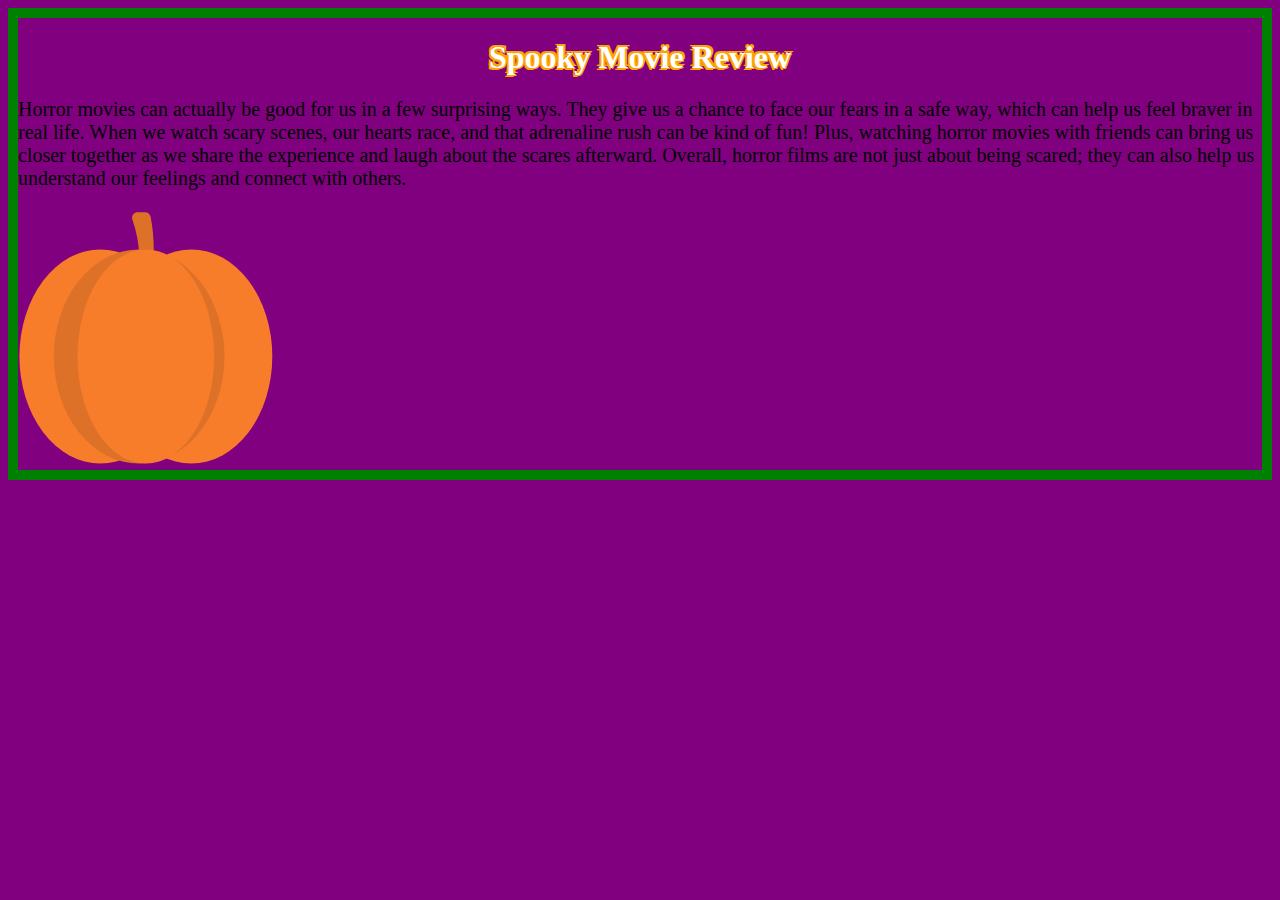
==== 2index.html @ 16cd81c1 "Add files via upload" ====
<!DOCTYPE html>
<html lang="en">
<head>
    <meta charset="UTF-8">
    <meta http-equiv="X-UA-Compatible" content="IE=edge">
    <meta name="viewport" content="width=device-width, initial-scale=1.0">
    <link rel="stylesheet" href="review.css">
    <title>Document</title>
</head>
<body>

    <h1>Spooky Movie Review</h1>
    
<p>
    Horror movies can actually be good for us in a few surprising ways. They give us a chance to face our fears in a safe way, which can help us feel braver in real life. When we watch scary scenes, our hearts race, and that adrenaline rush can be kind of fun! Plus, watching horror movies with friends can bring us closer together as we share the experience and laugh about the scares afterward. Overall, horror films are not just about being scared; they can also help us understand our feelings and connect with others.
</p>

<a href="index.html">
    <img src="pumkin.svg" alt="Flowers in Chania">
</a>

</body>
</html>
---- review.css ----
body {
    background-color: purple;
  }
 body {
    border:10px green solid;
  }
 h1 {
    text-align: center;
    color: white;
    font-family: 'Irish Grover', cursive;
    text-shadow: 
                -2px -2px 0 orange,
                2px -2px 0 orange,
                -2px 2px 0 orange,
                1px 1px 0 orange; 
        }
 .custom-text {
          font-size: 24px;
          color: #333; /* Text color */
      }

p {
font-family: 'Irish Grover', cursive;
font-size: 20px;
}
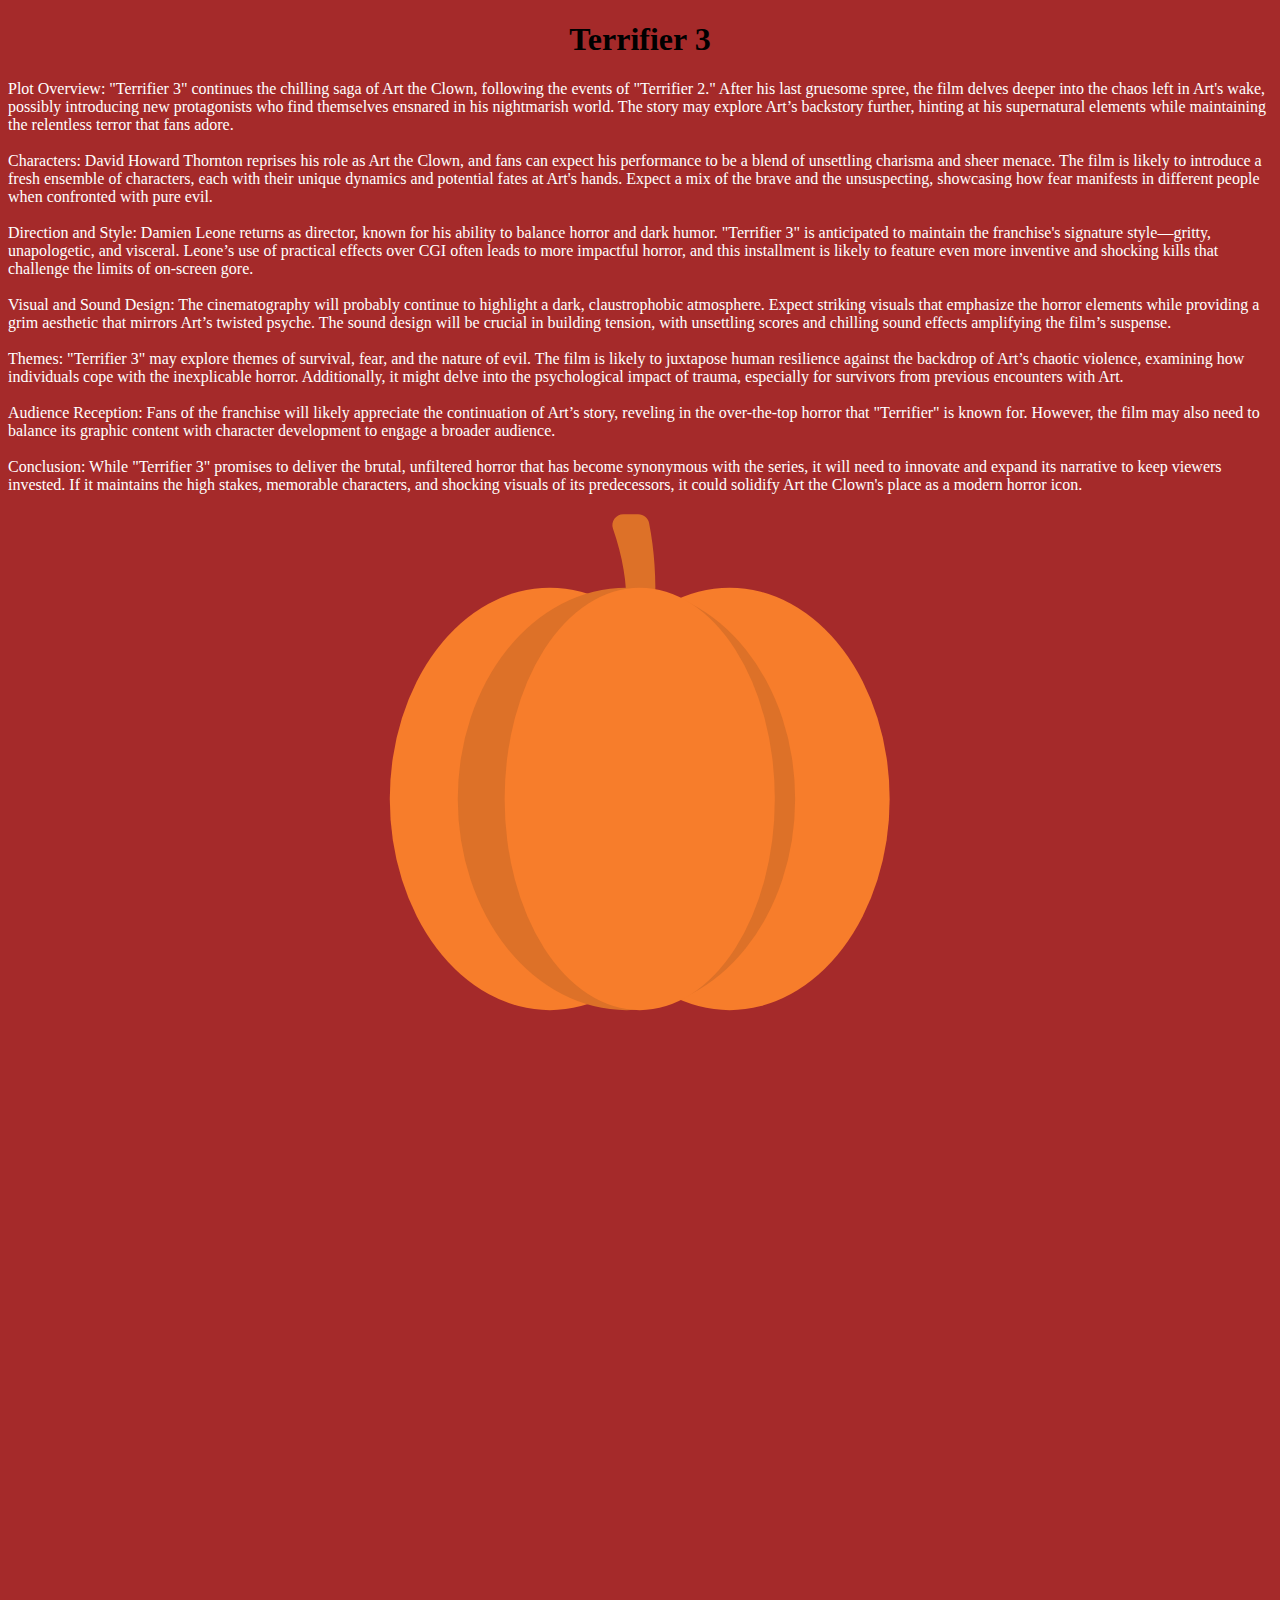
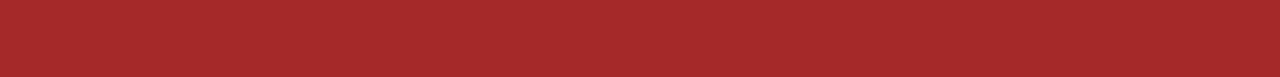
==== commit 304e7756: "Add files via upload" ====
--- a/2index.html
+++ b/2index.html
@@ -4,20 +4,41 @@
     <meta charset="UTF-8">
     <meta http-equiv="X-UA-Compatible" content="IE=edge">
     <meta name="viewport" content="width=device-width, initial-scale=1.0">
-    <link rel="stylesheet" href="review.css">
+    <link rel="stylesheet" href="review2.css">
     <title>Document</title>
 </head>
 <body>
 
-    <h1>Spooky Movie Review</h1>
+    <h1>Terrifier 3</h1>
     
 <p>
-    Horror movies can actually be good for us in a few surprising ways. They give us a chance to face our fears in a safe way, which can help us feel braver in real life. When we watch scary scenes, our hearts race, and that adrenaline rush can be kind of fun! Plus, watching horror movies with friends can bring us closer together as we share the experience and laugh about the scares afterward. Overall, horror films are not just about being scared; they can also help us understand our feelings and connect with others.
+    Plot Overview: "Terrifier 3" continues the chilling saga of Art the Clown, following the events of "Terrifier 2." After his last gruesome spree, the film delves deeper into the chaos left in Art's wake, possibly introducing new protagonists who find themselves ensnared in his nightmarish world. The story may explore Art’s backstory further, hinting at his supernatural elements while maintaining the relentless terror that fans adore.
+    <br>
+    <br>
+    Characters: David Howard Thornton reprises his role as Art the Clown, and fans can expect his performance to be a blend of unsettling charisma and sheer menace. The film is likely to introduce a fresh ensemble of characters, each with their unique dynamics and potential fates at Art's hands. Expect a mix of the brave and the unsuspecting, showcasing how fear manifests in different people when confronted with pure evil.
+    <br>
+    <br>
+    Direction and Style: Damien Leone returns as director, known for his ability to balance horror and dark humor. "Terrifier 3" is anticipated to maintain the franchise's signature style—gritty, unapologetic, and visceral. Leone’s use of practical effects over CGI often leads to more impactful horror, and this installment is likely to feature even more inventive and shocking kills that challenge the limits of on-screen gore.
+    <br>
+    <br>
+    Visual and Sound Design: The cinematography will probably continue to highlight a dark, claustrophobic atmosphere. Expect striking visuals that emphasize the horror elements while providing a grim aesthetic that mirrors Art’s twisted psyche. The sound design will be crucial in building tension, with unsettling scores and chilling sound effects amplifying the film’s suspense.
+    <br>
+    <br>
+    Themes: "Terrifier 3" may explore themes of survival, fear, and the nature of evil. The film is likely to juxtapose human resilience against the backdrop of Art’s chaotic violence, examining how individuals cope with the inexplicable horror. Additionally, it might delve into the psychological impact of trauma, especially for survivors from previous encounters with Art.
+    <br>
+    <br>
+    Audience Reception: Fans of the franchise will likely appreciate the continuation of Art’s story, reveling in the over-the-top horror that "Terrifier" is known for. However, the film may also need to balance its graphic content with character development to engage a broader audience.
+    <br>
+    <br>
+    Conclusion: While "Terrifier 3" promises to deliver the brutal, unfiltered horror that has become synonymous with the series, it will need to innovate and expand its narrative to keep viewers invested. If it maintains the high stakes, memorable characters, and shocking visuals of its predecessors, it could solidify Art the Clown's place as a modern horror icon.
 </p>
 
 <a href="index.html">
-    <img src="pumkin.svg" alt="Flowers in Chania">
+    <img src="pumkin.svg" alt="Flowers in Chania" class="center">
 </a>
+<canvas `id="c" height="650" width="650" ></canvas>
 
+
+<script src="canvas.js"></script>
 </body>
 </html>--- a/review2.css
+++ b/review2.css
@@ -0,0 +1,46 @@
+body{
+    background-color: brown;
+}
+
+.center {
+    display: block;
+    margin-left: auto;
+    margin-right: auto;
+    width: 40%;
+  }
+
+  p{
+    color: white;
+    
+  }
+
+  
+  /* customizable snowflake styling */
+  .snowflake {
+    color: #fff;
+    font-size: 1em;
+    font-family: Serif;
+    text-shadow: 0 0 1px #000;
+  }
+  
+  @-webkit-keyframes snowflakes-fall{0%{top:-10%}100%{top:100%}}@-webkit-keyframes snowflakes-shake{0%{-webkit-transform:translateX(0px);transform:translateX(0px)}50%{-webkit-transform:translateX(80px);transform:translateX(80px)}100%{-webkit-transform:translateX(0px);transform:translateX(0px)}}@keyframes snowflakes-fall{0%{top:-10%}100%{top:100%}}@keyframes snowflakes-shake{0%{transform:translateX(0px)}50%{transform:translateX(80px)}100%{transform:translateX(0px)}}.snowflake{position:fixed;top:-10%;z-index:9999;-webkit-user-select:none;-moz-user-select:none;-ms-user-select:none;user-select:none;cursor:default;-webkit-animation-name:snowflakes-fall,snowflakes-shake;-webkit-animation-duration:10s,3s;-webkit-animation-timing-function:linear,ease-in-out;-webkit-animation-iteration-count:infinite,infinite;-webkit-animation-play-state:running,running;animation-name:snowflakes-fall,snowflakes-shake;animation-duration:10s,3s;animation-timing-function:linear,ease-in-out;animation-iteration-count:infinite,infinite;animation-play-state:running,running}.snowflake:nth-of-type(0){left:1%;-webkit-animation-delay:0s,0s;animation-delay:0s,0s}.snowflake:nth-of-type(1){left:10%;-webkit-animation-delay:1s,1s;animation-delay:1s,1s}.snowflake:nth-of-type(2){left:20%;-webkit-animation-delay:6s,.5s;animation-delay:6s,.5s}.snowflake:nth-of-type(3){left:30%;-webkit-animation-delay:4s,2s;animation-delay:4s,2s}.snowflake:nth-of-type(4){left:40%;-webkit-animation-delay:2s,2s;animation-delay:2s,2s}.snowflake:nth-of-type(5){left:50%;-webkit-animation-delay:8s,3s;animation-delay:8s,3s}.snowflake:nth-of-type(6){left:60%;-webkit-animation-delay:6s,2s;animation-delay:6s,2s}.snowflake:nth-of-type(7){left:70%;-webkit-animation-delay:2s,1s;animation-delay:2s,1s}.snowflake:nth-of-type(8){left:80%;-webkit-animation-delay:1s,0s;animation-delay:1s,0s}.snowflake:nth-of-type(9){left:90%;-webkit-animation-delay:3s,1s;animation
+    delay:3s,1s}.snowflake:nth-of-type(10)
+  
+  
+  .demo a{
+    font-family: 'Raleway', sans-serif;
+  color: #000;		
+  }
+  
+  .snowflake img {
+      height: 40px;
+      bottom: 0;
+      
+      display: block;
+  }
+
+  h1{
+    text-align: center;
+    font-family: 'Irish Grover', cursive;
+
+  }